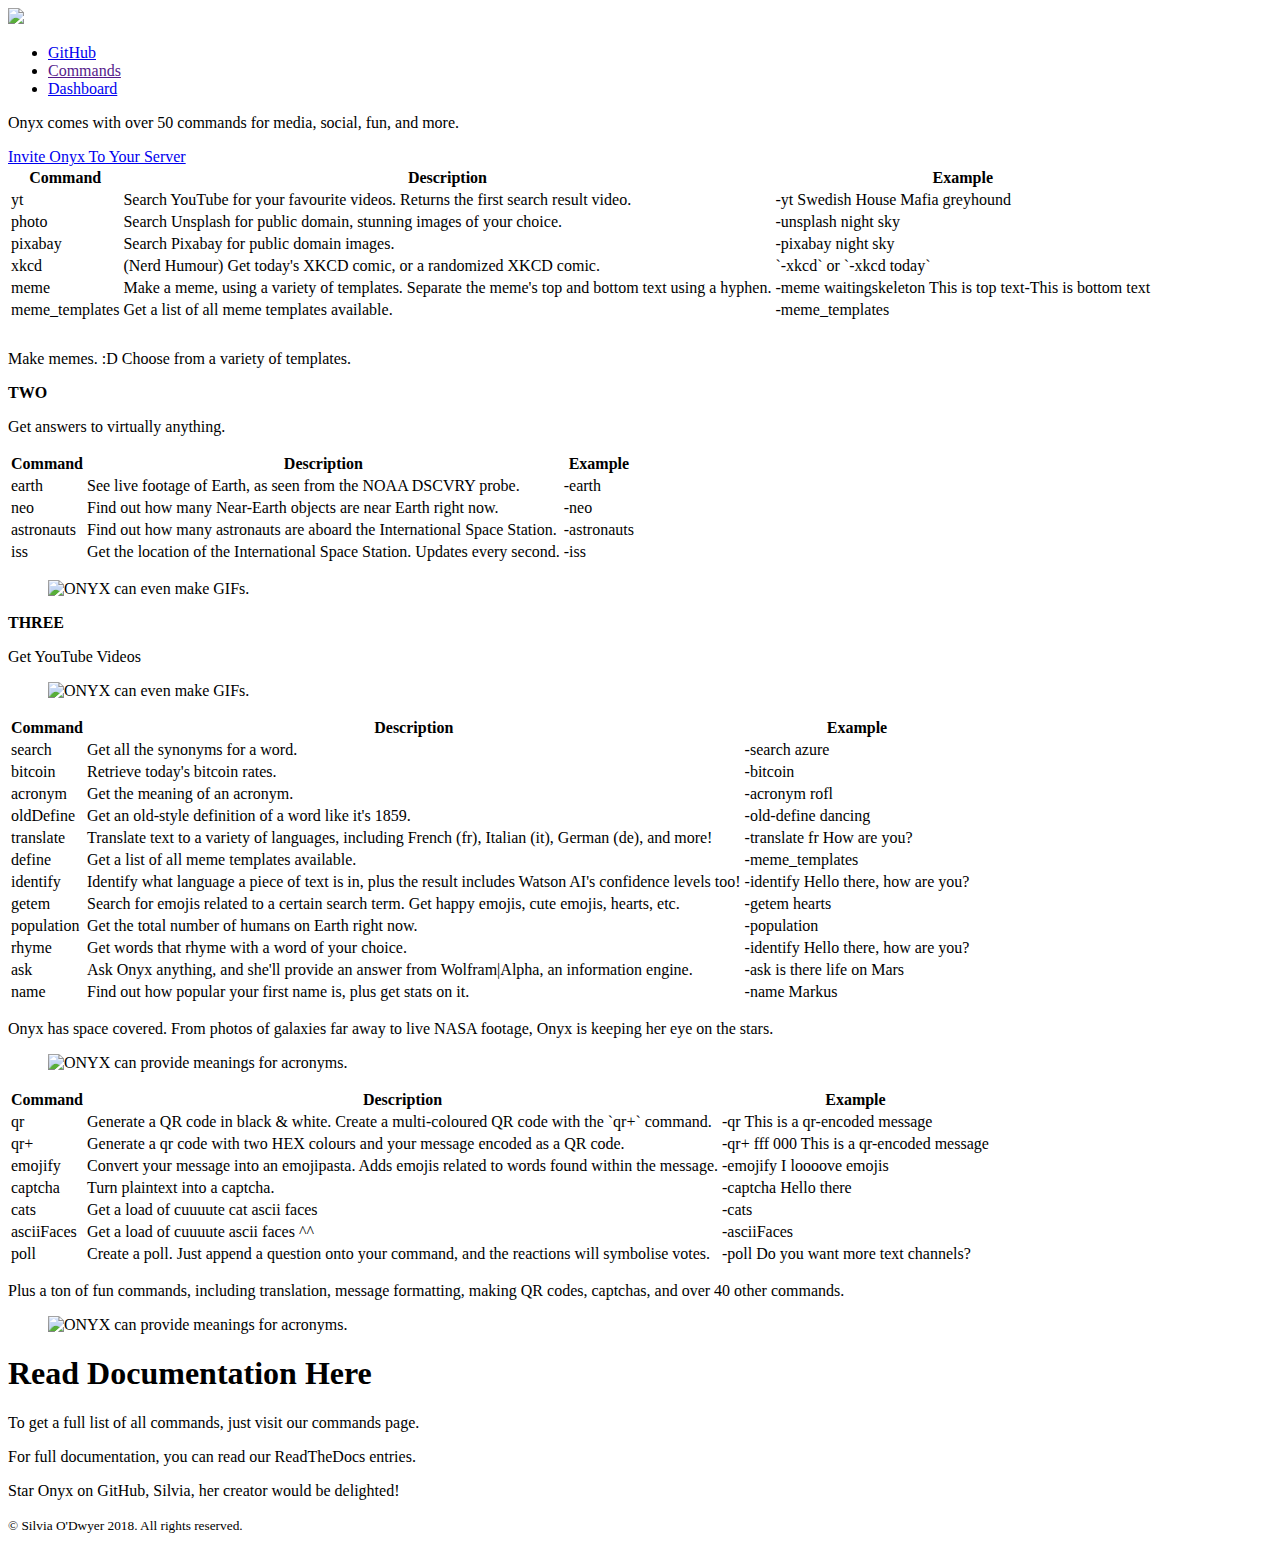
==== commands.html @ 9f579906 "Added new command tables." ====
<!DOCTYPE html>

<html lang="en">

<head>
    <title>Onyx Commands</title>
  
    <meta charset="utf-8" />

    <link rel="icon" href="media/favicon.ico" />
    <meta name="viewport" content="initial-scale=1.0, width=device-width" />
    <link href='http://fonts.googleapis.com/css?family=Source+Sans+Pro:300,400,700,400italic|Montserrat:500|Roboto:700|Oxygen|Raleway|Assistant:700'
        rel='stylesheet' type='text/css'>

    <link href="https://fonts.googleapis.com/css?family=Raleway:700|Cormorant+Infant:italic|Khula:regular" rel="stylesheet">
    <link rel="stylesheet" href="css/style-zero.css" type="text/css">
    <!-- 
    <script src="script.js"></script> -->

    <script type="text/javascript" src="js/lib/greensock/TweenMax.min.js"></script>
    <script type="text/javascript" src="scrollmagic/uncompressed/ScrollMagic.js"></script>
    <script type="text/javascript" src="scrollmagic/uncompressed/plugins/animation.gsap.js"></script>
    <script src="animations.js"></script>

</head>



<body>
    <header>
        <img class="logo" src="logo.PNG"></img>


        <nav>
            <ul>
                <li>
                    <a href="github.html"> GitHub </a>
                </li>
                <li>
                    <a href=""> Commands </a>
                </li>
                <li>
                    <a href="dashboard.html"> Dashboard </a>
                </li>
            </ul>
        </nav>
    </header>

    <ul id="menu"></ul>
    <section id="titlechart">
        <div id="landing">
            <section id="vertical">
                <p>Onyx comes with over 50 commands for media, social, fun, and more.</p>
                <a href="https://discordapp.com/oauth2/authorize?&client_id=444948120573313024&scope=bot&permissions=0"> Invite Onyx To Your Server</a>
            </section>

            <section>
                <table>
                    <tr> <th>Command</th> <th>Description</th> <th>Example</th></tr>
                    <tr><td>yt</td><td>Search YouTube for your favourite videos. Returns the first search result video.</td><td>-yt Swedish House Mafia greyhound</td></tr>
                <tr><td>photo</td><td>Search Unsplash for public domain, stunning images of your choice.   </td><td>-unsplash night sky</td></tr>
                <tr><td>pixabay</td><td>Search Pixabay for public domain images. </td><td>-pixabay night sky</td></tr>
                <tr><td>xkcd  </td><td>(Nerd Humour) Get today's XKCD comic, or a randomized XKCD comic. </td><td>`-xkcd` or `-xkcd today` </td></tr>
                <tr><td>meme</td><td>Make a meme, using a variety of templates. Separate the meme's top and bottom text using a hyphen. </td><td>-meme waitingskeleton This is top text-This is bottom text</td></tr>
                <tr><td>meme_templates</td><td>Get a list of all meme templates available.</td><td>-meme_templates</td></tr>
                <tr><td></td><td></td><td></td></tr>
                <tr><td></td><td></td><td></td></tr>
                <tr><td></td><td></td><td></td></tr>
                
                </table>
            </section>

            <aside class="icons">

            </aside>

        </div>
    </section>

    <div id="trigger1" class="spacer s0"></div>

    <section class="demo" id="section-wipes">
        <section class="panel blue" id="animate1">
            <p>Make memes. :D Choose from a variety of templates.</p>

           </section>

        <div id="trigger2" class="spacer s0"></div>

        <section class="panel turqoise">

            <b id="pressplay">TWO</b>
            <p id="animate2">Get answers to virtually anything.
            </p>
            <table>
                    <tr> <th>Command</th> <th>Description</th> <th>Example</th></tr>
                    <tr><td>earth</td><td>See live footage of Earth, as seen from the NOAA DSCVRY probe. </td><td>-earth</td></tr>
                <tr><td>neo      </td><td>Find out how many Near-Earth objects are near Earth right now.   </td><td>-neo</td></tr>
                <tr><td>astronauts</td><td>Find out how many astronauts are aboard the International Space Station.         </td><td>-astronauts</td></tr>
                <tr><td>iss  </td><td>Get the location of the International Space Station. Updates every second.    </td><td>-iss</td></tr>

                </table>


        </section>

        <section class="panel red">
            <figure>
                <img id="video_icon" src="icons/play2.png" title="" alt="ONYX can even make GIFs." />
            </figure>
            <b id="startSpace">THREE</b>
            <p>Get YouTube Videos</p>
            <figure>
                <img src="GIFs/meme_example.gif" title="" alt="ONYX can even make GIFs." />
            </figure>
            <table>
                <tr> <th>Command</th> <th>Description</th> <th>Example</th></tr>
                <tr><td> search</td><td>Get all the synonyms for a word.       </td><td>-search azure</td></tr>
            <tr><td>bitcoin   </td><td>Retrieve today's bitcoin rates.           </td><td>-bitcoin</td></tr>
            <tr><td>acronym </td><td>Get the meaning of an acronym.</td><td>-acronym rofl</td></tr>
            <tr><td>oldDefine     </td><td>Get an old-style definition of a word like it's 1859.     </td><td>-old-define dancing</td></tr>
            <tr><td>translate</td><td>Translate text to a variety of languages, including French (fr), Italian (it), German (de), and more!  </td><td>-translate fr How are you?</td></tr>
            <tr><td>define</td><td>Get a list of all meme templates available.</td><td>-meme_templates</td></tr>
            <tr><td>identify </td><td>Identify what language a piece of text is in, plus the result includes Watson AI's confidence levels too!</td><td>-identify Hello there, how are you?</td></tr>
            <tr><td>getem</td><td>Search for emojis related to a certain search term. Get happy emojis, cute emojis, hearts, etc.</td><td>-getem hearts</td></tr>
            <tr><td>population</td><td> Get the total number of humans on Earth right now.       </td><td>-population</td></tr>
            <tr><td>rhyme  </td><td>Get words that rhyme with a word of your choice.</td><td>-identify Hello there, how are you?</td></tr>
            <tr><td>ask </td><td>Ask Onyx anything, and she'll provide an answer from Wolfram|Alpha, an information engine. </td><td>-ask is there life on Mars</td></tr>
            <tr><td>name</td><td>  Find out how popular your first name is, plus get stats on it.        </td><td>-name Markus</td></tr>
            
            </table>
       
        </section>
        
        <section class="panel bordeaux">
            <p>Onyx has space covered. From photos of galaxies far away to live NASA footage, Onyx is keeping her eye on the
                stars. </p>
            <figure>
                <img src="GIFs/unsplash_example.gif" title="" alt="ONYX can provide meanings for acronyms." />
            </figure>

            <table>
                <tr> <th>Command</th> <th>Description</th> <th>Example</th></tr>
                <tr><td>  qr   </td><td> Generate a QR code in black & white. Create a multi-coloured QR code with the `qr+` command.     </td><td>-qr This is a qr-encoded message</td></tr>
            <tr><td>qr+     </td><td> Generate a qr code with two HEX colours and your message encoded as a QR code.    </td><td>-qr+ fff 000 This is a qr-encoded message</td></tr>
            <tr><td>emojify      </td><td>Convert your message into an emojipasta. Adds emojis related to words found within the message.</td><td>-emojify I loooove emojis</td></tr>
            <tr><td>captcha     </td><td>Turn plaintext into a captcha.    </td><td>-captcha Hello there</td></tr>
            <tr><td>cats </td><td>Get a load of cuuuute cat ascii faces     </td><td>-cats</td></tr>
            <tr><td>asciiFaces</td><td>Get a load of cuuuute ascii faces ^^    </td><td>-asciiFaces</td></tr>
            <tr><td>poll  </td><td>Create a poll. Just append a question onto your command, and the reactions will symbolise votes.   </td><td>-poll Do you want more text channels?</td></tr>

            </table>
        </section>
        <section class="panel white">
            <p>Plus a ton of fun commands, including translation, message formatting, making QR codes, captchas, and over 40
                other commands.</p>
            <figure>
                <img src="GIFs/unsplash_example.gif" title="" alt="ONYX can provide meanings for acronyms." />
            </figure>
        </section>



        <section>
            <h1>Read Documentation Here</h1>
            <p>To get a full list of all commands, just visit our commands page.</p>
            <p>For full documentation, you can read our ReadTheDocs entries.</p>
            <p>Star Onyx on GitHub, Silvia, her creator would be delighted!</p>
        </section>


    </section>


    <!-- 
        <article>
            <table>
                <tr>
                    <th>Command</th>
                    <th>Description</th>
                    <th>Examples</th>
                </tr>

                <tr>
                    <td>meme</td>
                    <td>Make a meme, using a variety of templates. Separate the meme's top and bottom text using a hyphen. </td>
                    <td>-meme waitingskeleton This is top text-This is bottom text</td>
                </tr>
            </table>
        </article> -->

    <footer>
        <p>
            <small> &copy; Silvia O'Dwyer 2018. All rights reserved. </small>
        </p>

    </footer>
</body>

</html>
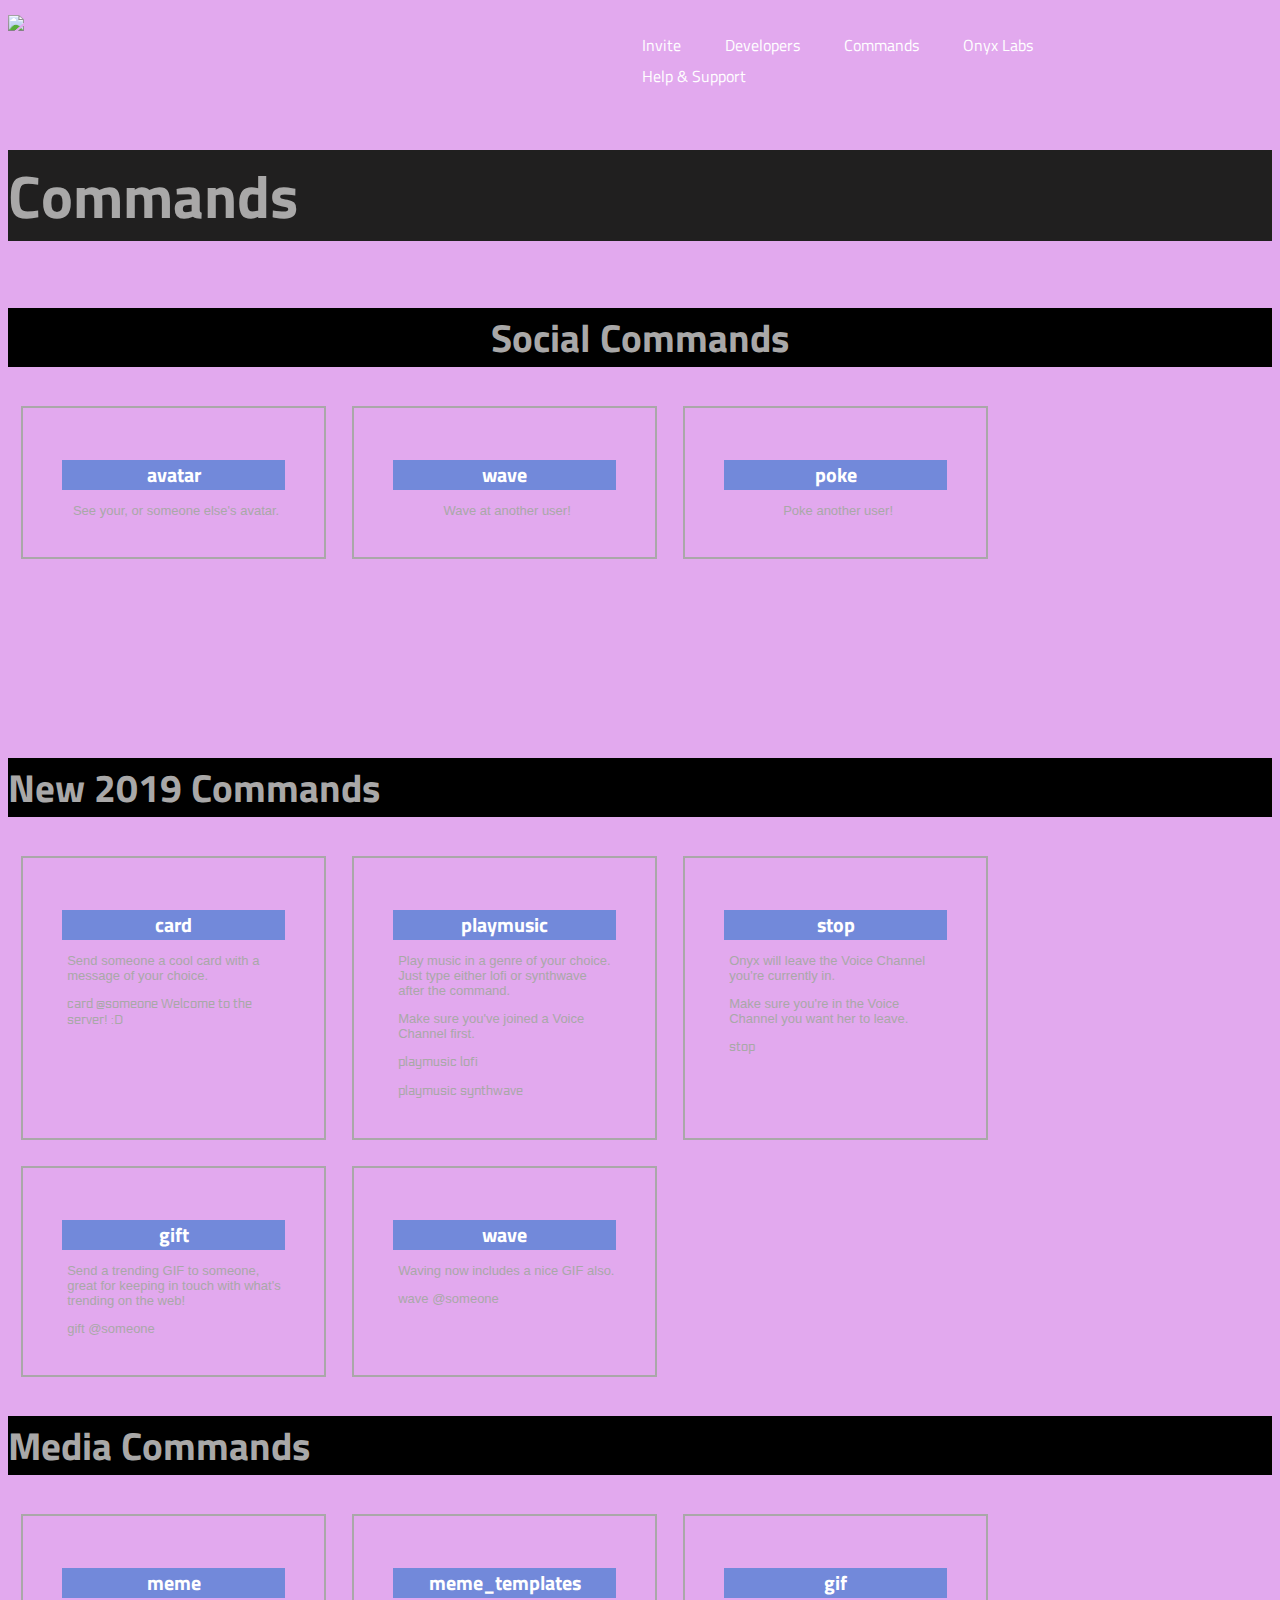
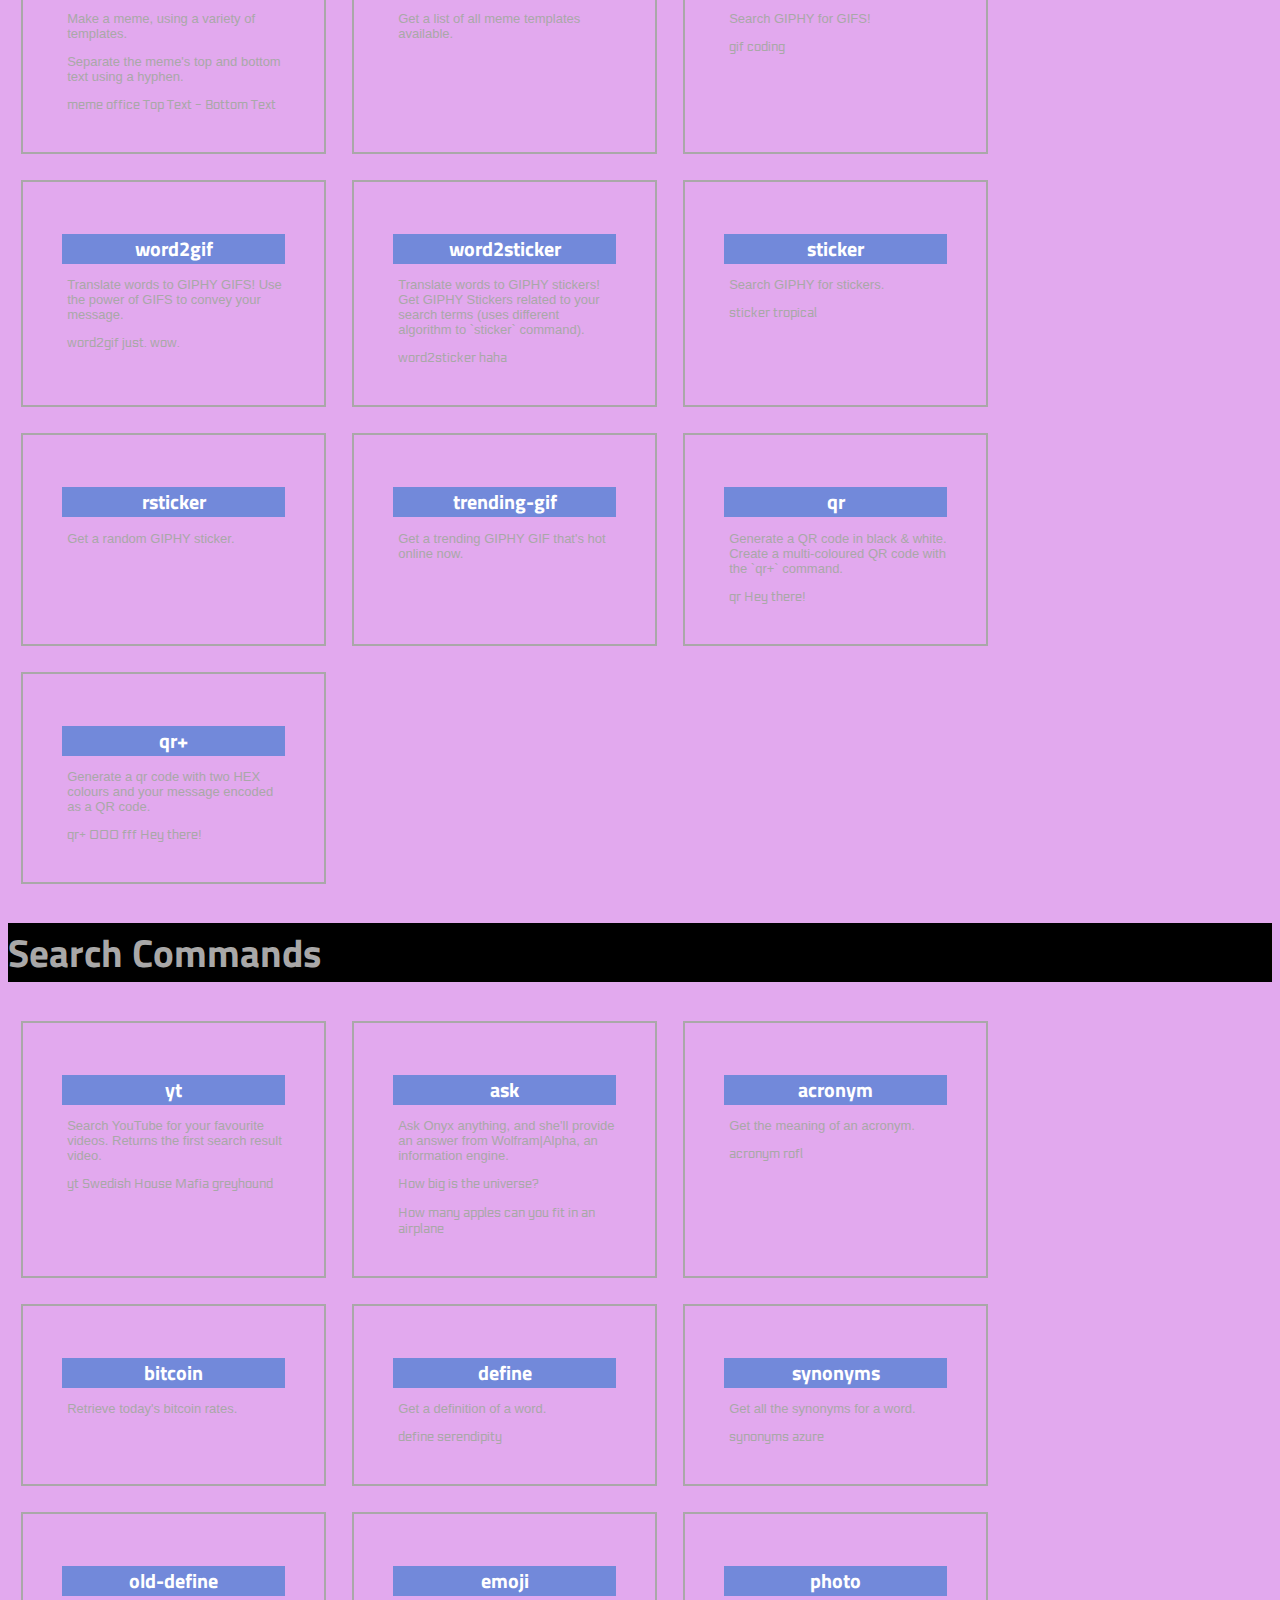
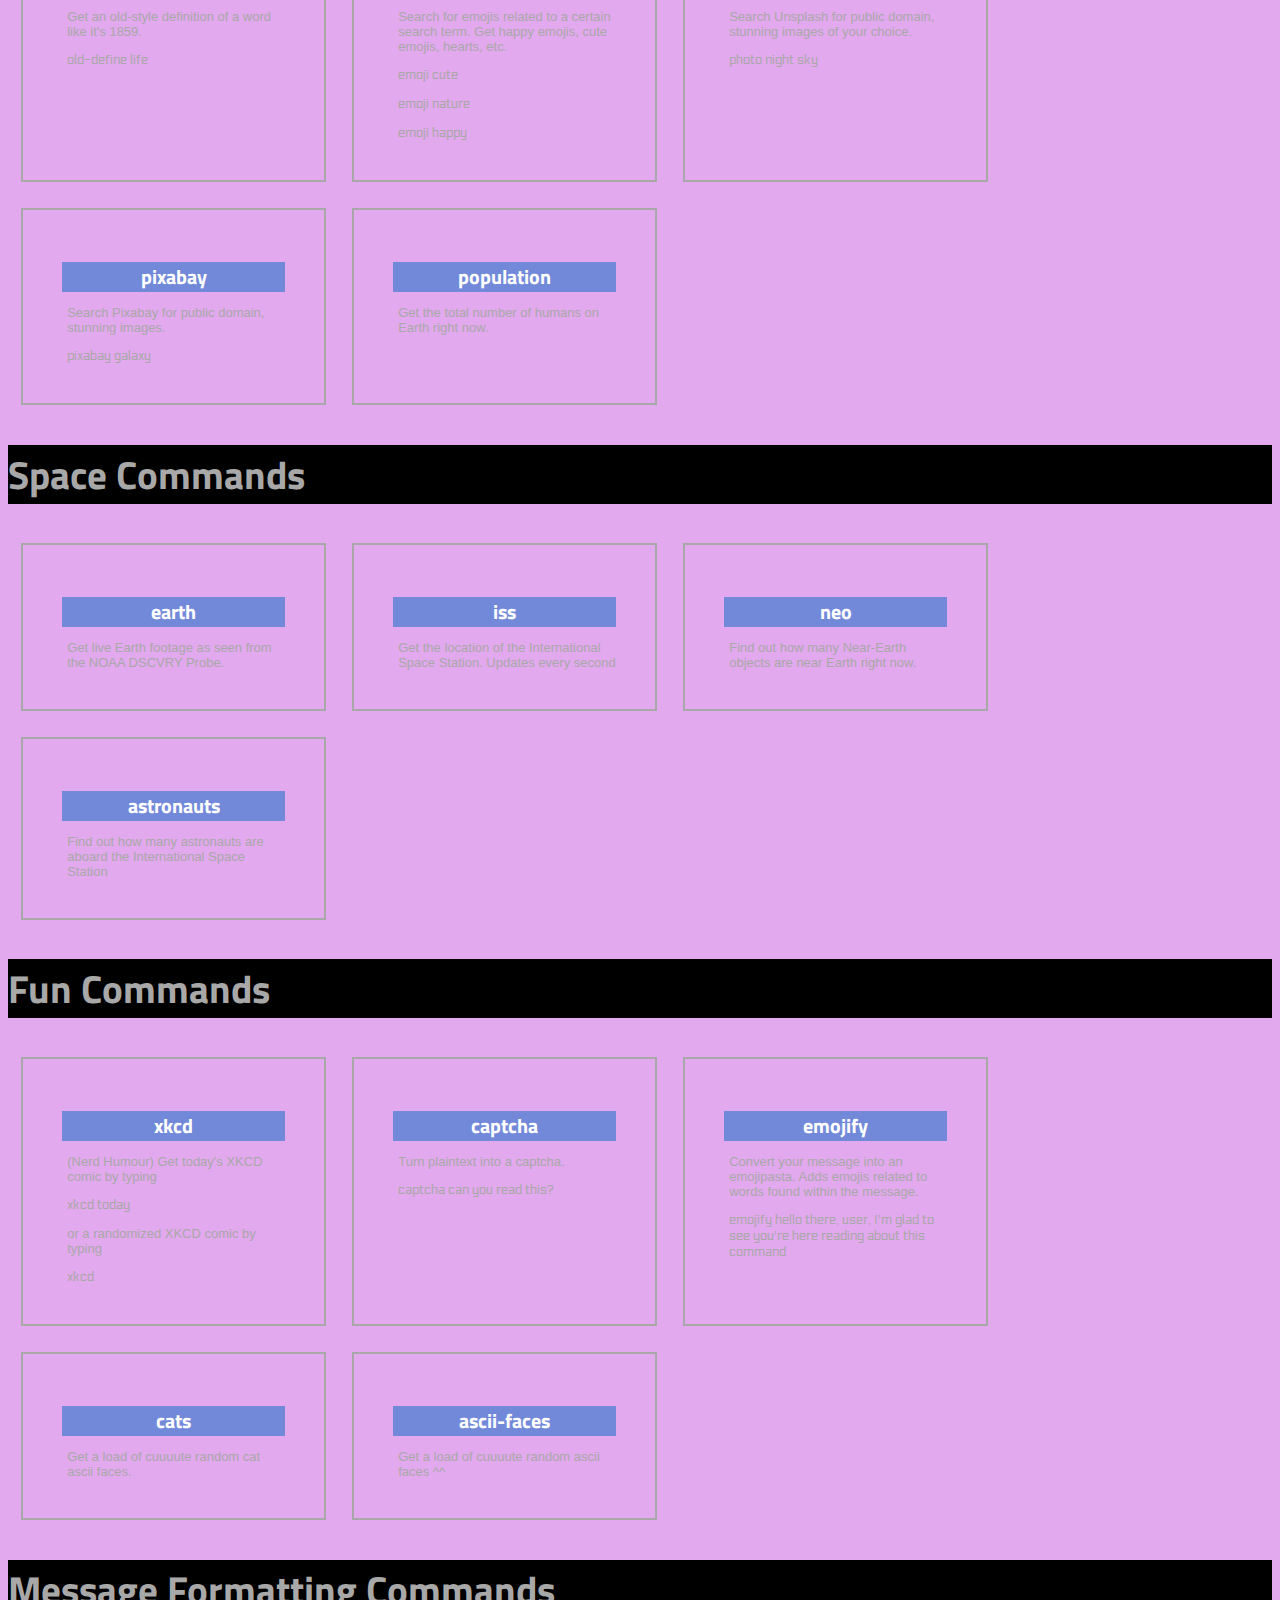
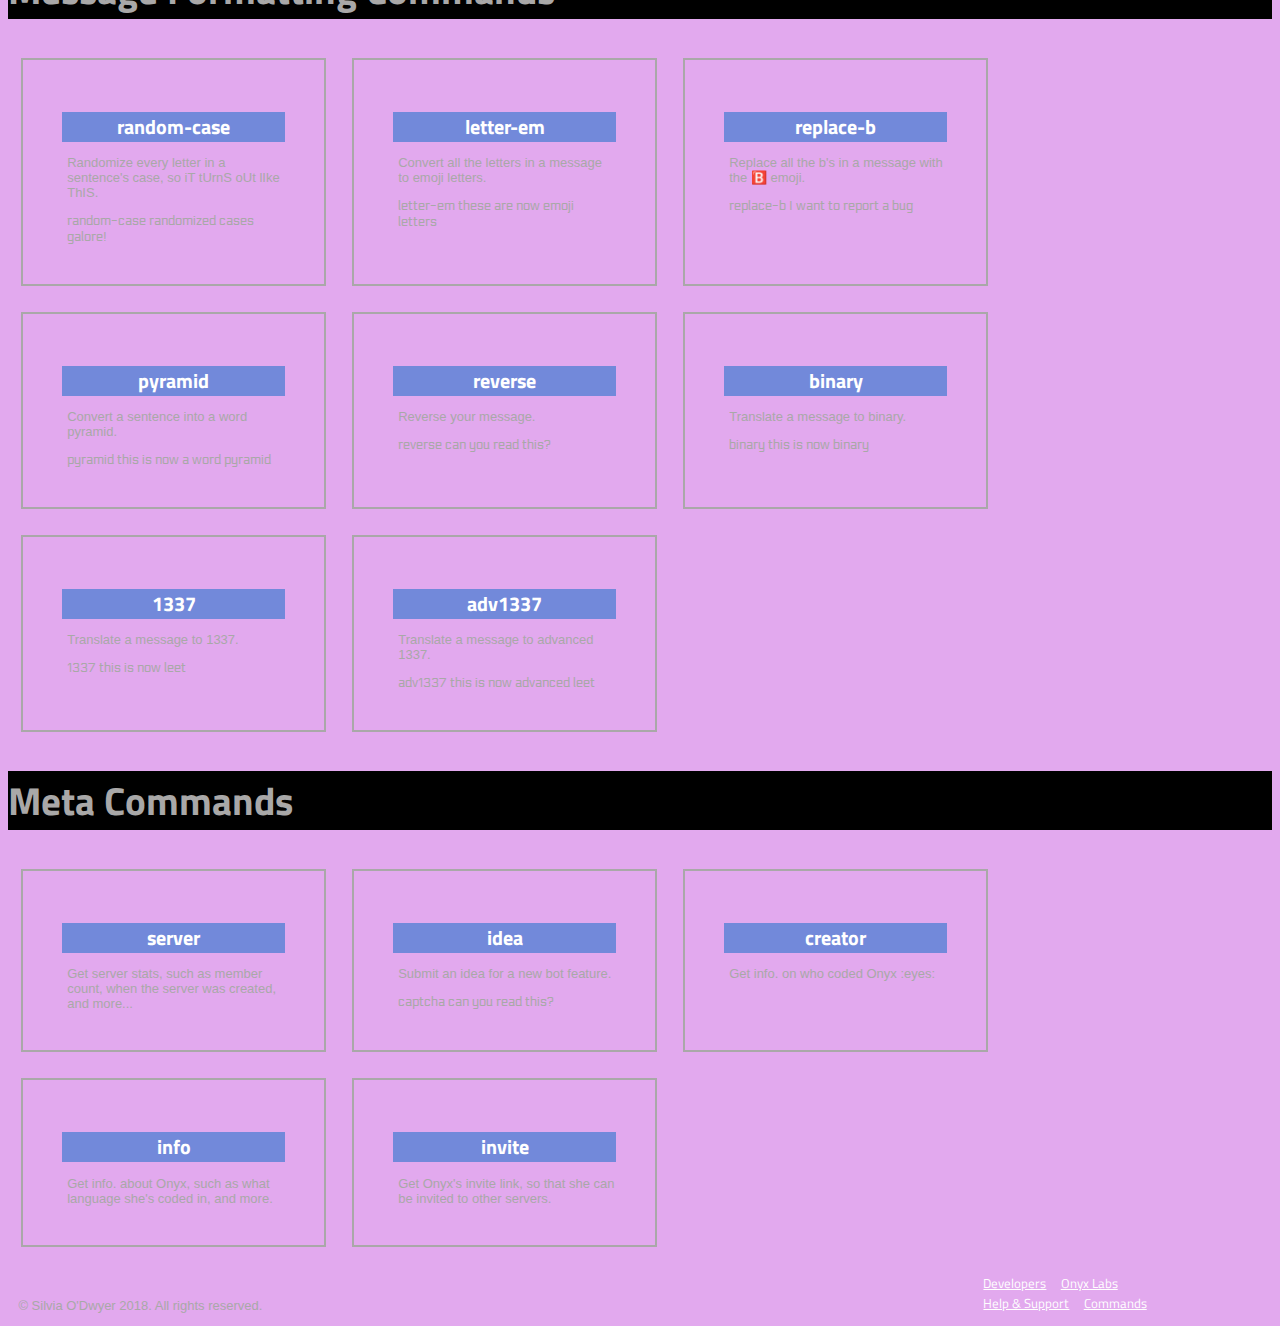
==== commit 3d1a5e58: "Update commands.html" ====
--- a/commands.html
+++ b/commands.html
@@ -4,16 +4,13 @@
 
 <head>
     <title>Onyx Commands</title>
-  
+
     <meta charset="utf-8" />
 
-    <link rel="icon" href="media/favicon.ico" />
+    <link rel="icon" href="icons/favicon.ico" />
     <meta name="viewport" content="initial-scale=1.0, width=device-width" />
-    <link href='http://fonts.googleapis.com/css?family=Source+Sans+Pro:300,400,700,400italic|Montserrat:500|Roboto:700|Oxygen|Raleway|Assistant:700'
-        rel='stylesheet' type='text/css'>
-
-    <link href="https://fonts.googleapis.com/css?family=Raleway:700|Cormorant+Infant:italic|Khula:regular" rel="stylesheet">
-    <link rel="stylesheet" href="css/style-zero.css" type="text/css">
+
+    <link rel="stylesheet" href="css/styles.css" type="text/css">
     <!-- 
     <script src="script.js"></script> -->
 
@@ -22,179 +19,444 @@
     <script type="text/javascript" src="scrollmagic/uncompressed/plugins/animation.gsap.js"></script>
     <script src="animations.js"></script>
 
+    <!-- Global site tag (gtag.js) - Google Analytics -->
+    <script async src="https://www.googletagmanager.com/gtag/js?id=UA-121231419-1"></script>
+    <script>
+        window.dataLayer = window.dataLayer || [];
+        function gtag() { dataLayer.push(arguments); }
+        gtag('js', new Date());
+
+        gtag('config', 'UA-121231419-1');
+    </script>
+<style>
+    body{
+        background-color: rgb(226, 169, 238);
+    }
+</style>
+
 </head>
-
-
 
 <body>
     <header>
-        <img class="logo" src="logo.PNG"></img>
-
-
+        <a class="logo" href="index.html">
+            <img src="media/ONYX_LOGO.jpg" />
+        </a>
         <nav>
             <ul>
                 <li>
-                    <a href="github.html"> GitHub </a>
+                    <a href="https://discordapp.com/oauth2/authorize?&client_id=444948120573313024&scope=bot&permissions=0">Invite</a>
+                </li>
+                <li>
+                    <a href="developers.html"> Developers </a>
                 </li>
                 <li>
                     <a href=""> Commands </a>
                 </li>
                 <li>
-                    <a href="dashboard.html"> Dashboard </a>
+                    <a href="onyx-labs.html"> Onyx Labs </a>
                 </li>
+                <li>
+                    <a href="help-support.html"> Help & Support </a>
+                </li>
+
             </ul>
         </nav>
     </header>
-
-    <ul id="menu"></ul>
+    <h1>Commands</h1>
     <section id="titlechart">
-        <div id="landing">
-            <section id="vertical">
-                <p>Onyx comes with over 50 commands for media, social, fun, and more.</p>
-                <a href="https://discordapp.com/oauth2/authorize?&client_id=444948120573313024&scope=bot&permissions=0"> Invite Onyx To Your Server</a>
+        <section class="commands_class">
+            <h1>Social Commands</h1>
+            <section class="flex_items">
+
+                <article>
+                    <h1>avatar</h1>
+                    <p> See your, or someone else's avatar.</p>
+                </article>
+
+                <article>
+                    <h1>wave</h1>
+                    <p>Wave at another user!</p>
+
+                </article>
+
+                <article>
+                    <h1>poke</h1>
+                    <p>Poke another user!</p>
+
+                </article>
+
             </section>
-
-            <section>
-                <table>
-                    <tr> <th>Command</th> <th>Description</th> <th>Example</th></tr>
-                    <tr><td>yt</td><td>Search YouTube for your favourite videos. Returns the first search result video.</td><td>-yt Swedish House Mafia greyhound</td></tr>
-                <tr><td>photo</td><td>Search Unsplash for public domain, stunning images of your choice.   </td><td>-unsplash night sky</td></tr>
-                <tr><td>pixabay</td><td>Search Pixabay for public domain images. </td><td>-pixabay night sky</td></tr>
-                <tr><td>xkcd  </td><td>(Nerd Humour) Get today's XKCD comic, or a randomized XKCD comic. </td><td>`-xkcd` or `-xkcd today` </td></tr>
-                <tr><td>meme</td><td>Make a meme, using a variety of templates. Separate the meme's top and bottom text using a hyphen. </td><td>-meme waitingskeleton This is top text-This is bottom text</td></tr>
-                <tr><td>meme_templates</td><td>Get a list of all meme templates available.</td><td>-meme_templates</td></tr>
-                <tr><td></td><td></td><td></td></tr>
-                <tr><td></td><td></td><td></td></tr>
-                <tr><td></td><td></td><td></td></tr>
-                
-                </table>
+        </section>
+    </section>
+
+    <div id="trigger1"></div>
+
+    <main>
+        <section class="commands" id="section-wipes">
+            
+            <section class="commands_class">
+                <h1>New 2019 Commands</h1>
+                <section class="flex_items">
+                    <article>
+                        <h1>card</h1>
+                        <p>Send someone a cool card with a message of your choice. </p>
+                        <p class="mono">card @someone Welcome to the server! :D</p>
+                    </article>
+
+                    <article>
+                        <h1>playmusic</h1>
+                        <p>Play music in a genre of your choice. Just type either lofi or synthwave after the command.</p>
+                        <p>Make sure you've joined a Voice Channel first.</p>
+                        <p class="mono">playmusic lofi</p>
+                        <p class="mono">playmusic synthwave</p>
+                    </article>
+
+                    <article>
+                        <h1>stop</h1>
+                        <p>Onyx will leave the Voice Channel you're currently in.</p>
+                        <p>Make sure you're in the Voice Channel you want her to leave.</p>
+                        <p class="mono">stop</p>
+                    </article>
+
+                    <article>
+                        <h1>gift</h1>
+                        <p>Send a trending GIF to someone, great for keeping in touch with what's trending on the web!</p>
+                        <p>gift @someone</p>
+                    </article>
+
+                    <article>
+                        <h1>wave</h1>
+                        <p>Waving now includes a nice GIF also.</p>
+                        <p>wave @someone</p>
+                    </article>
+        
             </section>
-
-            <aside class="icons">
-
-            </aside>
-
-        </div>
-    </section>
-
-    <div id="trigger1" class="spacer s0"></div>
-
-    <section class="demo" id="section-wipes">
-        <section class="panel blue" id="animate1">
-            <p>Make memes. :D Choose from a variety of templates.</p>
-
-           </section>
-
-        <div id="trigger2" class="spacer s0"></div>
-
-        <section class="panel turqoise">
-
-            <b id="pressplay">TWO</b>
-            <p id="animate2">Get answers to virtually anything.
-            </p>
-            <table>
-                    <tr> <th>Command</th> <th>Description</th> <th>Example</th></tr>
-                    <tr><td>earth</td><td>See live footage of Earth, as seen from the NOAA DSCVRY probe. </td><td>-earth</td></tr>
-                <tr><td>neo      </td><td>Find out how many Near-Earth objects are near Earth right now.   </td><td>-neo</td></tr>
-                <tr><td>astronauts</td><td>Find out how many astronauts are aboard the International Space Station.         </td><td>-astronauts</td></tr>
-                <tr><td>iss  </td><td>Get the location of the International Space Station. Updates every second.    </td><td>-iss</td></tr>
-
-                </table>
-
-
-        </section>
-
-        <section class="panel red">
-            <figure>
-                <img id="video_icon" src="icons/play2.png" title="" alt="ONYX can even make GIFs." />
-            </figure>
-            <b id="startSpace">THREE</b>
-            <p>Get YouTube Videos</p>
-            <figure>
-                <img src="GIFs/meme_example.gif" title="" alt="ONYX can even make GIFs." />
-            </figure>
-            <table>
-                <tr> <th>Command</th> <th>Description</th> <th>Example</th></tr>
-                <tr><td> search</td><td>Get all the synonyms for a word.       </td><td>-search azure</td></tr>
-            <tr><td>bitcoin   </td><td>Retrieve today's bitcoin rates.           </td><td>-bitcoin</td></tr>
-            <tr><td>acronym </td><td>Get the meaning of an acronym.</td><td>-acronym rofl</td></tr>
-            <tr><td>oldDefine     </td><td>Get an old-style definition of a word like it's 1859.     </td><td>-old-define dancing</td></tr>
-            <tr><td>translate</td><td>Translate text to a variety of languages, including French (fr), Italian (it), German (de), and more!  </td><td>-translate fr How are you?</td></tr>
-            <tr><td>define</td><td>Get a list of all meme templates available.</td><td>-meme_templates</td></tr>
-            <tr><td>identify </td><td>Identify what language a piece of text is in, plus the result includes Watson AI's confidence levels too!</td><td>-identify Hello there, how are you?</td></tr>
-            <tr><td>getem</td><td>Search for emojis related to a certain search term. Get happy emojis, cute emojis, hearts, etc.</td><td>-getem hearts</td></tr>
-            <tr><td>population</td><td> Get the total number of humans on Earth right now.       </td><td>-population</td></tr>
-            <tr><td>rhyme  </td><td>Get words that rhyme with a word of your choice.</td><td>-identify Hello there, how are you?</td></tr>
-            <tr><td>ask </td><td>Ask Onyx anything, and she'll provide an answer from Wolfram|Alpha, an information engine. </td><td>-ask is there life on Mars</td></tr>
-            <tr><td>name</td><td>  Find out how popular your first name is, plus get stats on it.        </td><td>-name Markus</td></tr>
-            
-            </table>
-       
-        </section>
         
-        <section class="panel bordeaux">
-            <p>Onyx has space covered. From photos of galaxies far away to live NASA footage, Onyx is keeping her eye on the
-                stars. </p>
-            <figure>
-                <img src="GIFs/unsplash_example.gif" title="" alt="ONYX can provide meanings for acronyms." />
-            </figure>
-
-            <table>
-                <tr> <th>Command</th> <th>Description</th> <th>Example</th></tr>
-                <tr><td>  qr   </td><td> Generate a QR code in black & white. Create a multi-coloured QR code with the `qr+` command.     </td><td>-qr This is a qr-encoded message</td></tr>
-            <tr><td>qr+     </td><td> Generate a qr code with two HEX colours and your message encoded as a QR code.    </td><td>-qr+ fff 000 This is a qr-encoded message</td></tr>
-            <tr><td>emojify      </td><td>Convert your message into an emojipasta. Adds emojis related to words found within the message.</td><td>-emojify I loooove emojis</td></tr>
-            <tr><td>captcha     </td><td>Turn plaintext into a captcha.    </td><td>-captcha Hello there</td></tr>
-            <tr><td>cats </td><td>Get a load of cuuuute cat ascii faces     </td><td>-cats</td></tr>
-            <tr><td>asciiFaces</td><td>Get a load of cuuuute ascii faces ^^    </td><td>-asciiFaces</td></tr>
-            <tr><td>poll  </td><td>Create a poll. Just append a question onto your command, and the reactions will symbolise votes.   </td><td>-poll Do you want more text channels?</td></tr>
-
-            </table>
-        </section>
-        <section class="panel white">
-            <p>Plus a ton of fun commands, including translation, message formatting, making QR codes, captchas, and over 40
-                other commands.</p>
-            <figure>
-                <img src="GIFs/unsplash_example.gif" title="" alt="ONYX can provide meanings for acronyms." />
-            </figure>
-        </section>
-
-
-
-        <section>
-            <h1>Read Documentation Here</h1>
-            <p>To get a full list of all commands, just visit our commands page.</p>
-            <p>For full documentation, you can read our ReadTheDocs entries.</p>
-            <p>Star Onyx on GitHub, Silvia, her creator would be delighted!</p>
-        </section>
-
-
-    </section>
-
-
-    <!-- 
-        <article>
-            <table>
-                <tr>
-                    <th>Command</th>
-                    <th>Description</th>
-                    <th>Examples</th>
-                </tr>
-
-                <tr>
-                    <td>meme</td>
-                    <td>Make a meme, using a variety of templates. Separate the meme's top and bottom text using a hyphen. </td>
-                    <td>-meme waitingskeleton This is top text-This is bottom text</td>
-                </tr>
-            </table>
-        </article> -->
+            <section class="commands_class">
+                <h1>Media Commands</h1>
+                <section class="flex_items">
+                    <article id="trigger_dark_theme">
+                        <h1>meme</h1>
+                        <p>Make a meme, using a variety of templates. </p>
+                        <p>Separate the meme's top and bottom text using a hyphen.</p>
+                        <p class="mono">meme office Top Text - Bottom Text</p>
+                    </article>
+
+                    <article>
+                        <h1>meme_templates</h1>
+                        <p>Get a list of all meme templates available.</p>
+                    </article>
+
+
+                    <article>
+                        <h1>gif</h1>
+                        <p>Search GIPHY for GIFS!</p>
+                        <p class="mono">gif coding</em>
+                    </article>
+
+                    <article>
+                        <h1>word2gif</h1>
+                        <p>Translate words to GIPHY GIFS! Use the power of GIFS to convey your message.</p>
+                        <p class="mono">word2gif just. wow.</p>
+                    </article>
+
+                    <article>
+                        <h1>word2sticker</h1>
+                        <p>Translate words to GIPHY stickers! Get GIPHY Stickers related to your search terms (uses different
+                            algorithm to `sticker` command).</p>
+                        <p class="mono">word2sticker haha</p>
+                    </article>
+
+                    <!-- <article>
+                            <h1>react</h1>
+                            <p>Get classic GIF reaction stickers. If you want to react to someone's statement with a classic react sticker, then add one of the following emotions: wow, love, haha, lol, rofl, lmao</p>
+                        </article> -->
+
+                    <article>
+                        <h1>sticker</h1>
+                        <p>Search GIPHY for stickers.</p>
+                        <p class="mono">sticker tropical</p>
+                    </article>
+
+                    <article>
+                        <h1>rsticker</h1>
+                        <p>Get a random GIPHY sticker.</p>
+                    </article>
+
+                    <article>
+                        <h1>trending-gif</h1>
+                        <p>Get a trending GIPHY GIF that's hot online now.</p>
+                    </article>
+
+                    <article>
+                        <h1>qr</h1>
+                        <p>Generate a QR code in black & white. Create a multi-coloured QR code with the `qr+` command.</p>
+                        <p class="mono">qr Hey there!</p>
+                    </article>
+
+                    <article>
+                        <h1>qr+</h1>
+                        <p>Generate a qr code with two HEX colours and your message encoded as a QR code.</p>
+                        <p class="mono">qr+ 000 fff Hey there!</p>
+                    </article>
+                </section>
+
+
+                <h1>Search Commands</h1>
+                <section class="flex_items">
+                    <article>
+                        <h1>yt</h1>
+                        <p>Search YouTube for your favourite videos. Returns the first search result video.</p>
+                        <p class="mono">yt Swedish House Mafia greyhound</p>
+                    </article>
+                    <article>
+                        <h1>ask</h1>
+                        <p>Ask Onyx anything, and she'll provide an answer from Wolfram|Alpha, an information engine.</p>
+                        <p class="mono">How big is the universe?</p>
+                        <p class="mono">How many apples can you fit in an airplane</p>
+                    </article>
+
+                    <article>
+                        <h1>acronym</h1>
+                        <p>Get the meaning of an acronym.</p>
+                        <p class="mono">acronym rofl</p>
+                    </article>
+
+                    <article>
+                        <h1>bitcoin</h1>
+                        <p>Retrieve today's bitcoin rates.</p>
+
+                    </article>
+
+                    <article>
+                        <h1>define</h1>
+                        <p>Get a definition of a word.</p>
+                        <p class="mono">define serendipity</p>
+                    </article>
+
+                    <article>
+                        <h1>synonyms</h1>
+                        <p>Get all the synonyms for a word.</p>
+                        <p class="mono">synonyms azure</p>
+                    </article>
+                    <article>
+                        <h1>old-define</h1>
+                        <p>Get an old-style definition of a word like it's 1859. </p>
+                        <p class="mono">old-define life</p>
+                    </article>
+
+                    <article>
+                        <h1>emoji</h1>
+                        <p>Search for emojis related to a certain search term. Get happy emojis, cute emojis, hearts, etc.</p>
+                        <p class="mono">emoji cute</p>
+                        <p class="mono">emoji nature</p>
+                        <p class="mono">emoji happy</p>
+
+                    </article>
+                    <article>
+                        <h1>photo</h1>
+                        <p>Search Unsplash for public domain, stunning images of your choice. </p>
+                        <p class="mono">photo night sky</p>
+
+                    </article>
+
+                    <article>
+                        <h1>pixabay</h1>
+                        <p>Search Pixabay for public domain, stunning images. </p>
+                        <p class="mono">pixabay galaxy</p>
+                    </article>
+
+
+                    <article>
+                        <h1>population</h1>
+                        <p>Get the total number of humans on Earth right now.</p>
+                    </article>
+
+                    <!-- <article>
+                            <h1>translate</h1>
+                            <p>Translate text to a variety of languages, including French (fr), Italian (it), German (de), and more!</p>
+                        </article>
+        
+                        <article>
+                            <h1>identify</h1>
+                            <p>Identify what language a piece of text is in, plus the result includes Watson AI's confidence levels
+                                too!
+                            </p>
+                        </article> -->
+
+                </section>
+
+                <h1>Space Commands</h1>
+                <section class="flex_items">
+
+                    <article>
+                        <h1>earth</h1>
+                        <p>Get live Earth footage as seen from the NOAA DSCVRY Probe.</p>
+                    </article>
+
+                    <article>
+                        <h1>iss</h1>
+                        <p>Get the location of the International Space Station. Updates every second</p>
+
+                    </article>
+
+                    <article>
+                        <h1>neo</h1>
+                        <p>Find out how many Near-Earth objects are near Earth right now. </p>
+
+                    </article>
+
+                    <article>
+                        <h1>astronauts</h1>
+                        <p>Find out how many astronauts are aboard the International Space Station</p>
+                    </article>
+
+                </section>
+
+                <h1>Fun Commands</h1>
+                <section class="flex_items">
+                    <article>
+                        <h1>xkcd</h1>
+                        <p>(Nerd Humour) Get today's XKCD comic by typing</p>
+                        <p class="mono">xkcd today</p>
+                        <p>or a randomized XKCD comic by typing </p>
+                        <p class="mono">xkcd</p>
+
+                    </article>
+
+                    <article>
+                        <h1>captcha</h1>
+                        <p>Turn plaintext into a captcha.</p>
+                        <p class="mono">captcha can you read this?</p>
+                    </article>
+                    <article>
+                        <h1>emojify</h1>
+                        <p>Convert your message into an emojipasta. Adds emojis related to words found within the message. </p>
+                        <p class="mono">emojify hello there, user, I'm glad to see you're here reading about this command</p>
+                    </article>
+                    <article>
+                        <h1>cats</h1>
+                        <p>Get a load of cuuuute random cat ascii faces.</p>
+                    </article>
+
+                    <article>
+                        <h1>ascii-faces</h1>
+                        <p>Get a load of cuuuute random ascii faces ^^</p>
+                    </article>
+
+                    <!-- <article>
+                            <h1>poll</h1>
+                            <p>Create a poll. Just append a question onto your command, and the reactions will symbolise votes.</p>
+                        </article> -->
+                </section>
+
+                <h1>Message Formatting Commands</h1>
+                <section class="flex_items">
+
+                    <article>
+                        <h1>random-case</h1>
+                        <p>Randomize every letter in a sentence's case, so iT tUrnS oUt lIke ThIS.</p>
+                        <p class="mono">random-case randomized cases galore! </p>
+
+                    </article>
+
+                    <article>
+                        <h1>letter-em</h1>
+                        <p>Convert all the letters in a message to emoji letters.</p>
+                        <p class="mono">letter-em these are now emoji letters</p>
+
+                    </article>
+
+                    <article>
+                        <h1>replace-b</h1>
+                        <p>Replace all the b's in a message with the 🅱️ emoji.</p>
+                        <p class="mono">replace-b I want to report a bug</p>
+
+                    </article>
+
+                    <article>
+                        <h1>pyramid</h1>
+                        <p>Convert a sentence into a word pyramid.</p>
+                        <p class="mono">pyramid this is now a word pyramid</p>
+
+                    </article>
+
+                    <article>
+                        <h1>reverse</h1>
+                        <p>Reverse your message.</p>
+                        <p class="mono">reverse can you read this?</p>
+
+                    </article>
+
+                    <article>
+                        <h1>binary</h1>
+                        <p>Translate a message to binary.</p>
+                        <p class="mono">binary this is now binary</p>
+
+                    </article>
+
+                    <article>
+                        <h1>1337</h1>
+                        <p>Translate a message to 1337.</p>
+                        <p class="mono">1337 this is now leet</p>
+
+                    </article>
+
+                    <article>
+                        <h1>adv1337</h1>
+                        <p>Translate a message to advanced 1337.</p>
+                        <p class="mono">adv1337 this is now advanced leet</p>
+
+                    </article>
+                </section>
+
+                <h1>Meta Commands</h1>
+                <section class="flex_items">
+
+                    <article>
+                        <h1>server</h1>
+                        <p>Get server stats, such as member count, when the server was created, and more...</p>
+                    </article>
+
+                    <article>
+                        <h1>idea</h1>
+                        <p>Submit an idea for a new bot feature.</p>
+                        <p class="mono">captcha can you read this?</p>
+
+                    </article>
+
+                    <article>
+                        <h1>creator</h1>
+                        <p>Get info. on who coded Onyx :eyes:</p>
+
+                    </article>
+
+                    <article>
+                        <h1>info</h1>
+                        <p>Get info. about Onyx, such as what language she's coded in, and more.</p>
+                    </article>
+
+                    <article>
+                        <h1>invite</h1>
+                        <p>Get Onyx's invite link, so that she can be invited to other servers.</p>
+                    </article>
+
+                </section>
+            </section>
+    </main>
 
     <footer>
         <p>
             <small> &copy; Silvia O'Dwyer 2018. All rights reserved. </small>
         </p>
+        <ul>
+            <a href="developers.html">Developers</a>
+            <a href="onyx-labs.html">Onyx Labs</a>
+            <a href="help-support.html">Help & Support</a>
+            <a href="commands.html">Commands</a>
+        </ul>
 
     </footer>
 </body>
 
-</html>+</html>
--- a/css/styles.css
+++ b/css/styles.css
@@ -0,0 +1,511 @@
+@import url('https://fonts.googleapis.com/css?family=Barlow+Condensed|Open+Source+Sans|Electrolize|Titillium+Web|Quantico|Roboto');
+
+
+/* General */
+
+* {
+	box-sizing: border-box;
+	color: #a9a8a8
+}
+
+body {
+	/* background-color: #0A0909; */
+	/* background-color: #292D32;  */
+	background-color: #23272A;
+	/* background-color: #201F1F; */
+	/* background-image: url("../skyline-resized.png"); */
+	-webkit-tap-highlight-color: rgba(0, 0, 0, 0);
+	font-size: 20px;
+	color: white;
+	font-family: "Titillium Web", sans-serif;
+}
+
+ul {
+	width: 55%;
+	margin-right: auto;
+	margin-left: auto;
+}
+
+body, html {
+	height: 100%
+}
+
+table {
+	color: #a9a8a8
+}
+
+section h1 {
+	background-color: black;
+}
+
+p {
+	color: #a9a8a8;
+	font-size: 0.8em;
+	font-family: "Open Source Sans", sans-serif;
+	margin-bottom: 0;
+	padding-bottom: 0;
+	margin-left: 0.4em;
+}
+
+footer {
+	margin: 0;
+	padding: 0;
+}
+
+h1 {
+	font-size: 3em;
+	color: #a9a8a8;
+	background-color: rgb(32, 31, 31);
+}
+
+p {
+	font-size: 2em;
+}
+
+img {
+	display: inline;
+}
+
+figure {
+	display: inline;
+}
+
+.threejs {
+	background-image: url("../media/skyscraper3js.gif");
+	background-repeat: cover
+}
+
+h2 {
+	font-size: 20px;
+}
+
+a, a:visited {
+	text-decoration: none;
+	color: #fff;
+	margin-top: 2em;
+	padding: 1em;
+}
+
+a:hover {
+	text-decoration: underline;
+}
+
+img {
+	max-width: 80%;
+}
+
+#vertical, nav, #landing {
+	display: flex;
+	flex-direction: column;
+	flex-wrap: wrap;
+}
+
+#landing {
+	min-height: 90vh;
+}
+
+.iconAnimation img {
+	visibility: hidden;
+}
+
+.icons {
+	display: flex;
+	flex-direction: row;
+	flex-wrap: wrap;
+}
+
+.panel {
+	text-align: center;
+	position: relative;
+	min-width: 100%;
+	min-height: 70vh;
+}
+
+#wrapper .scrollContent, #wrapper.horizontal .scrollContent {
+	font-size: 0;
+}
+
+#wrapper .scrollContent div, section, footer {
+	font-size: 13px;
+}
+
+small {
+	font-size: 0.5em;
+}
+
+section#titlechart {
+	text-align: center;
+	position: relative;
+	min-width: 100%;
+	min-height: 50vh;
+	display: grid;
+}
+
+nav ul li {
+	list-style: none;
+	padding-right: 0.5em;
+	font-size: 0.8em;
+}
+
+#vertical ul li {
+	font-size: 1.3em;
+}
+
+table {
+	margin-left: auto;
+	margin-right: auto;
+	border-collapse: collapse;
+	text-align: centre;
+	max-width: 100%;
+}
+
+td {
+	text-align: right;
+	padding: 0.5em;
+}
+
+th {
+	text-align: center;
+}
+
+td, th {
+	vertical-align: middle;
+	border: 1px solid #a9a8a8;
+	color: #a9a8a8
+}
+
+/* Zebra-striping the table */
+
+tr:nth-of-type(odd) {
+	color: black;
+}
+
+#developers {
+	background-image: url("../GIFs/code_background.gif")
+}
+
+nav ul li a:hover {
+	background-color: white;
+	color: black;
+}
+
+#vertical a {
+	background-color: #7289DA;
+}
+
+.code {
+	background-image: url("../GIFs/git_background.gif")
+}
+
+#developers {
+	background-image: url("../GIFs/code_background.gif")
+}
+
+#git {
+	background-image: url("../media/git_background.gif");
+	background-repeat: no-repeat;
+}
+
+#chat {
+	background-image: url("../media/chat2.gif")
+}
+
+/* CSS Animations */
+
+#animate1 {
+	transition: transform 0.3s ease-out;
+}
+
+.zap {
+	transform: scale(2.5, 0);
+}
+
+.box1 {
+	display: inline-block;
+	position: relative;
+	border-radius: 8px;
+	border: 0px solid white;
+	text-align: center;
+	vertical-align: middle;
+	padding: 0 5px;
+}
+
+.box1 {
+	min-width: 100px;
+	height: 100px;
+	margin: 0 auto 0 auto;
+}
+
+/* GRID LAYOUT FOR LANDING PANE */
+
+@media screen and (min-width: 20em) {
+	nav ul li {
+		display: flex;
+		flex-wrap: wrap;
+		flex-direction: vertical;
+		margin-left: auto;
+		margin-right: auto;
+		margin-top: 3em;
+	}
+}
+
+/* GRID LAYOUT FOR LANDING PANE */
+
+@media screen and (min-width: 40em) {
+	#landing {
+		width: 100%;
+		display: grid;
+		grid-template-columns: 35% 65%;
+		grid-template-rows: auto;
+		grid-template-areas: "middle-left middle-right" "end1 end1"
+	}
+	#vertical {
+		grid-area: middle-left;
+	}
+	#vertical article {
+		grid-area: middle-right;
+	}
+
+	header {
+		display: grid;
+		position: sticky;
+		grid-template-columns: 30% 70%;
+		grid-template-areas: "top-left top-right"
+	}
+	table {
+		grid-area: middle-right1
+	}
+	nav {
+		grid-area: top-right;
+	}
+	.logo {
+		grid-area: top-left;
+	}
+	nav ul li {
+		display: inline;
+	}
+	.panel {
+		display: grid;
+		grid-template-columns: 65% 35%;
+		grid-template-areas: "left1 right1"
+	}
+	.panel figure {
+		grid-area: left1;
+	}
+	.panel article {
+		grid-area: right1;
+		display: flex;
+		flex-direction: column;
+		flex-wrap: wrap;
+	}
+	.flex_items article, .flex_items1 article {
+		display: inline-block;
+	}
+	.flex_items article {
+		width: calc(100% * (1/4) - 10px - 1px);
+	}
+	footer {
+		width: 100%;
+		display: grid;
+		grid-template-columns: 65% 35%;
+		grid-template-rows: auto;
+		grid-template-areas: "fleft fright"
+	}
+	footer p {
+		grid-area: fleft;
+	}
+	footer ul {
+		grid-area: fright;
+		display: flex;
+		flex-direction: row;
+		flex-wrap: wrap;
+	}
+	footer ul a {
+		margin: 0;
+		padding: 0;
+		padding-left: 1.1em;
+		text-decoration: underline;
+	}
+}
+
+iframe {
+	max-width: 100%;
+}
+
+.media_container {
+	display: flex;
+	flex-direction: row;
+	flex-wrap: wrap;
+	margin: auto;
+	max-width: 100%;
+	padding: auto;
+}
+
+.media_container article {
+	display: flex;
+	flex-wrap: wrap;
+	flex-direction: column;
+}
+
+section.panel.white {
+	color: black
+}
+
+.blue {
+	background-color: #1D1F21
+}
+
+.turqoise {
+	background-color: #23272A;
+}
+
+.panel.blue p {
+	color: black;
+}
+
+.brown {
+	background-color: #a66f28;
+}
+
+.black {
+	background-color: #000000;
+}
+
+.dark {
+	background-image: url("../media/chat2.gif");
+}
+
+.white {
+	background-color: #292D32;
+}
+
+.red {
+	background-color: #cf3535;
+}
+
+.green {
+	background-color: #22d659;
+}
+
+.orange {
+	background-color: #ea6300;
+}
+
+.red {
+	background-image: url("../media/threejs_website.gif");
+}
+
+article {
+	box-sizing: border-box;
+}
+
+.flex_items, .flex_items1 {
+	display: flex;
+	flex-wrap: wrap;
+	flex-direction: row;
+}
+
+.flex_items article, .flex_items1 {
+	border: solid #a9a8a8 0.2em;
+	padding: 3em;
+	margin: 1em;
+	list-style: none;
+}
+
+.flex_items ul li p {
+	background-image: url("../media/circlegraph1.png")
+}
+
+.flex_items h1 {
+	display: block;
+	font-size: 1.5em;
+	text-align: center;
+}
+
+.bordeaux {
+	background-color: #23272A;
+}
+
+#dark_theme_animation {
+	color: black;
+	background-color: white;
+}
+
+article h1 {
+	background-color: #7289DA;
+	color: white;
+	font-size: 2.2em;
+}
+
+article p {
+	font-size: 1em;
+}
+
+#commands h1 {
+	background-color: black;
+	font-size: 1.5em;
+}
+
+section article {
+	margin-right: 3em;
+}
+
+#seo {
+	background-image: url("../media/linegraph.png")
+}
+
+#chat_silvia {
+	background-image: url("../media/silvia_discord3.PNG")
+}
+
+#discord_animation {
+	background-image: url("../media/silvia_discord1.png")
+}
+
+#physics_undefined {
+	background-image: url("../media/physics_undefined.gif")
+}
+
+#memes {
+	background-image: url("../GIFs/meme_example.gif")
+}
+
+#animate1 {
+	transition: transform 0.3s ease-out;
+}
+
+#dev {
+	background-image: url("../GIFs/linegraph.png")
+}
+
+#onyxlabs {
+	background-image: url("../GIFs/background.gif")
+}
+
+.mono {
+	font-family: "Electrolize", sans-serif;
+}
+
+.logo {
+	padding: 0em;
+	margin: 0em;
+}
+
+.onxlbs {
+	font-family: "Electrolize", sans-serif;
+	text-shadow: 0px 0px 5px #0ff;
+	color: black;
+	font-size: 2.7em;
+}
+
+.scifi {
+	background-color: black;
+}
+
+.cityscape {
+	background-image: url("../media/cityscape.jpg")
+}
+
+.iframe p {
+	background-color:  #11ffee00;
+}